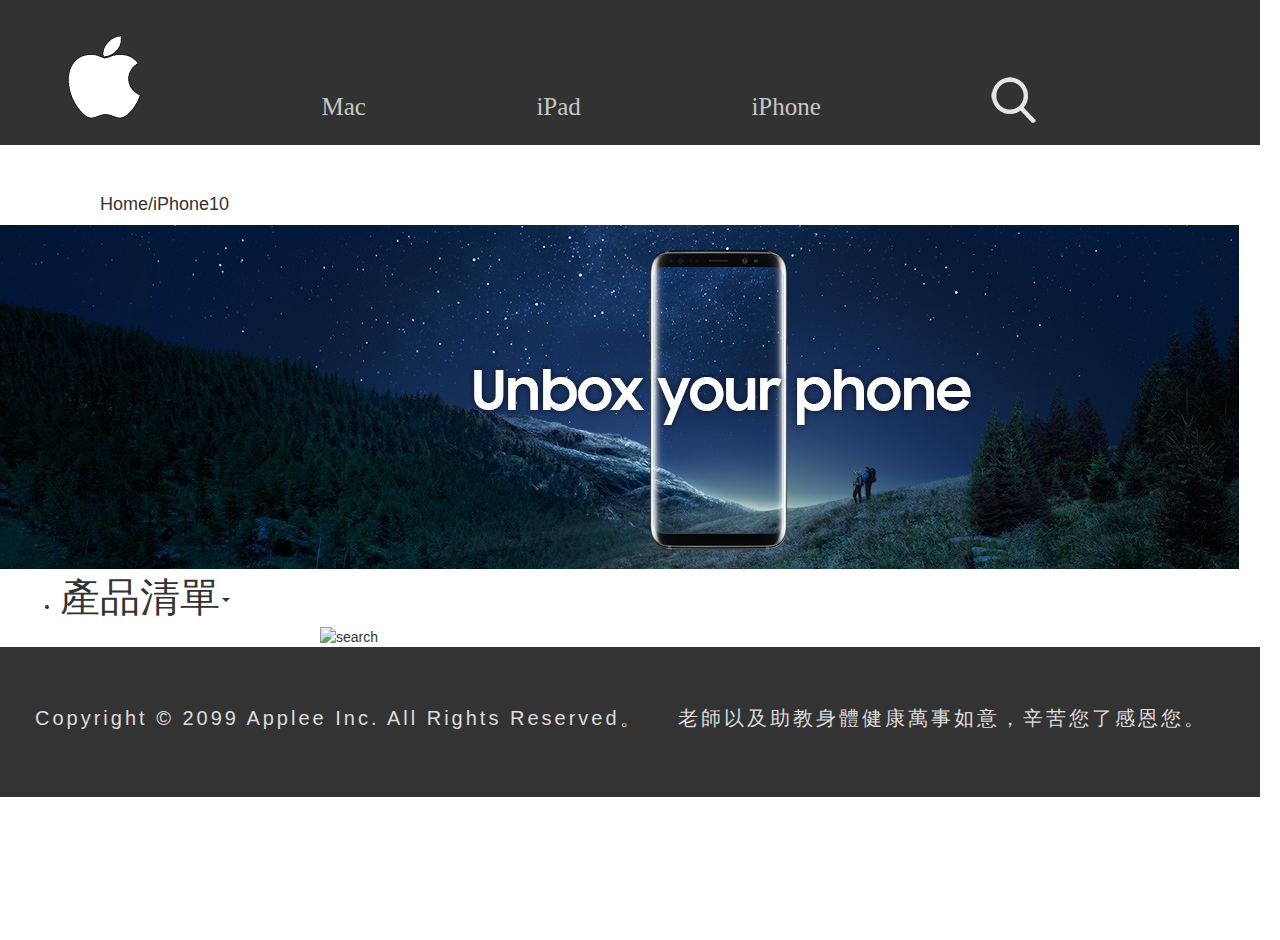
==== iPhone10_more/index.html @ 7d33b0f1 "1" ====
<!DOCTYPE html>
<html>
<head>
  <meta charset="UTF-8">
  <title>APPLE 。 引領時代 。 超越時代</title>
  <link rel="stylesheet" href="style.css">
  <meta http-equiv="X-UA-Compatible" content="IE=edge,chrome=1">
  <link href="css/bootstrap.min.css" rel="stylesheet">
  <script src="js/bootstrap.min.js"></script>
</head>

<body>
  <header>
    <div class="top">
        <ul>
          <li><a href="https://tjpcjo685.github.io/midterm/mid-gift/index.html"><img src="img/apple_logo.png" alt="APPLE" /></a></li>
          <li><a href="#">Mac</a></li>
          <li><a href="https://tjpcjo685.github.io/midterm/iPad%20Pro/index.html">iPad</a></li>
          <li><a href="https://tjpcjo685.github.io/midterm/mid-unbox%20your%20phone/index.html">iPhone</a></li>
          <li><a href="#"><img src="img/search.png" alt="search" /></a></li>
        </ul>

  </header>
  <article>
    <div class="ppp"><h4>Home/iPhone10</h4></div>
    <div class="space_4">
      <img src="img/bg-ss.png">
      <div class="content"></div>
    </div>
    <div class="space_2_2">
      <div class="container">
        <li class="dropdown"><h7 class="dropdown-toggle" data-toggle="dropdown">產品清單<span class="caret"></span></h7>
          <ul class="dropdown-menu">
            <li><a href="#">Mac</a></li>
            <li><a href="https://tjpcjo685.github.io/midterm/iPad%20Pro/index.html">iPad</a></li>
            <li><a href="https://tjpcjo685.github.io/midterm/mid-unbox%20your%20phone/index.html">iPhone</a></li>
          </ul>
        </li>
      </div>
      <img src="img/iPhone-10.jpg" alt="search">
    </div>
  </article>
  <footer>
    <p>Copyright © 2099 Applee Inc. All Rights Reserved。</p>
    <p>老師以及助教身體健康萬事如意，辛苦您了感恩您。</p>
  </footer>
</body>
</html>
---- iPhone10_more/style.css ----
* {
    box-sizing: border-box;
}

body{
  background: rgb(255,255,255);
    font-family: Arial Black;
    width:1260px;
    height:940px;
    margin-top: -15px;
    margin-left:auto;
    margin-right:auto;

    background-position: top;
    background-repeat: no-repeat;
    background-attachment: scroll;
    background-size: auto;
}
.top{
  background-color: rgb(50, 50, 50);
  height: 160px;
}

.top ul{
  list-style:initial;
  float:none;
}


.top li{
  color: rgb(200,200,200);
  display: inline-block;
  vertical-align:text-bottom;
  margin-top: 0px;
  margin-right: 125px;

}

.top li a{
  overflow: auto;
  color: rgba(240,240,240,.8);
  font-size: 25px;
  display: inline-block;
  padding: 5px 20px;
  margin-top: 40px;
  border: solid 1px rgba(25,25,25,0);
  background-color: rgba(255,255,255,0);
}

.top li a:hover{
  border-bottom: solid 1px rgba(25,25,25,.8);
  background-color: rgba(255,255,255,.6);
  border-radius: 8px;
  font-size: 25px;
}

header {
    font-family: Arial Black;
    height: 200px;
    width: 100%;
    margin-top: -15px;
    background-position:top;
    background-repeat:no-repeat;
    background-size:cover;
}

.space_1 {
    background: url(img/1.png);
    background-color: rgb(255,255,255);
    border:2px solid;
    padding: 0px;
    background-position:top;
    background-repeat: no-repeat;
    background-attachment:scroll;
    background-size:contain;
    margin-top: 50px;
}

.space_1 .content{
  border-left: er:0px;
  height: 737px;
  width: 1440px;
  color:rgb(230,230,230);
}

h1{
  padding-top: 200px;
  padding-left: 200px;
  font-size: 70px;
}

h2,h3{
  font-size: 30px;
  padding-top: 0px;
  padding-left: 200px;
}

.space_2{
  background: url(img/og.png);

  background-position:left;
  background-color: rgb(243, 243, 243);
  background-repeat: no-repeat;
  background-attachment:scroll;
  background-size:cover;
  margin-top: 50px;

  border-style: outset;
}

.space_2 .content{
  margin-bottom: 0px;
  margin-left: 750px;
  height: 650px;
  width: 1440px;
  font-size: 60px;
  color: rgb(243,243,243);
  line-height: 0px;
}

h4{
  padding-bottom: 0px;
  padding-top: 0px;
}

.space_2 .content p{
  padding-top: 15px;
  margin-top: 0px;
  font-size:30px;
  padding-bottom: 0px;
  color:rgb(243, 243, 243);
}

.space_2 .content .button{
  font-size:30px;
  position: relative;
  top: 150px;
  margin-left: 200px;
  left:60px;
  padding:10px 20px 10px 20px;
  background-size: 200px 100px;
  color:rgb(240,240,240);
  border-radius: 8px;
  background-color: rgba(100,100,100,.5);
}

.space_2 .content .button:hover{
  background-color: rgba(217,96,82,.7);
  border-radius: 8px;
}

.space_2_2 img{
  position: relative;
  left: 25vw;
}

.space_3{
  background: url(img/long.jpg);
  background-color: rgb(227,227,227);
  background-position:center;
  background-repeat: no-repeat;
  background-attachment:scroll;
  background-size:cover;
  border:2px #808080 solid;
  margin-top: 50px;
}

.space_3 .content{
  height: 650px;
  width: 1440px;
}

h5{
  font-size: 120px;
  margin-left: 50px;
  margin-top: 140px;
  color:rgb(243,243,243);

}

.space_3 .content_pro_2 p{
  font-size: 40px;
  padding-top: 70px;
  padding-bottom: 50px;
  position:static;
  color: rgb(24,23,24);
  margin-top: -250px;
  margin-left: 50px;
  float: left;
}

.space_3 .content .button{
  font-size:30px;
  position: relative;
  top: 50px;
  margin-left: 200px;
  left:-150px;
  padding:10px 20px 10px 20px;
  background-size: 200px 100px;
  color:rgb(240,240,240);
  border-radius: 8px;
  background-color: rgba(100,100,100,.5);
}

.space_3 .content .button:hover{
  background-color: rgba(217,96,82,.7);
  border-radius: 8px;
}

/*
.space_4{
  background-color: #F5F5F5;
  background: url(img/bg-ss.png);
  background-position:top;
  background-repeat: no-repeat;
  background-attachment:scroll;
  background-size:contain;
  /*border:2px #808080 solid;*
}

.space_4 .content{
  height: 700px;
  width: 1600px;
  color:rgb(243,245,245);
}*/

.space_5{
  background-position:top;
  margin-top: 50px;
  width: 100%;
  background-color: rgb(222,225,234);
}

.space_5 .content .ul_1 ul{
  float: left;
  padding-right: 150px;
  padding-left: 50px;
}

.space_5 .content .ul_1 li{

  font-size: 30px;
  color: rgb(20,20,20);
}

.space_5 .content .ul_2 ul{
  float: left;
  padding-right: 150px;
  padding-left: 50px;
}

.space_5 .content .ul_2 li{

  font-size: 30px;
  color: rgb(20,20,20);
}

.space_5 .content .ul_3 ul{
  float: left;
  list-style: none;
  padding-right: 0px;
  padding-left: 50px;
  top:-20px;
  padding-top: 50px;
  margin-left: 100px;
}

.space_5 .content .ul_3 li{
  display: inline;
  font-size: 20px;
  color: rgb(20,20,20);
}


.space_5 .content .button{
  background-color: rgb(217,96,82);
  padding:5px 10px;
  position: relative;
  top: 78px;
  left:349px;
  color :white;
  border-radius: 10px;
}

h6,h7{
  font-size: 20px;
  font-size: 40px;
  margin-top: 0px;
  margin-bottom: 0px;
}

.ppp{
  position: relative;
  left: 100px;
}
/**/
.dropdown-menu {
  position: relative;
}
.dropdown-menu > ul {
  position: absolute;
  z-index: 1;

  visibility: hidden;
  transition: visibility 0.5s;
  opacity: 0;
}

.dropdown-menu > span:focus ~ ul {
  visibility: visible;
  opacity: 1;
}
.dropdown-menu > span {
  -webkit-user-select: none;
  -moz-user-select: none;
  -ms-user-select: none;
  user-select: none;
}

.dropdown-menu > span,
.dropdown-menu > div {
  cursor: pointer;
  outline: 0;
  -webkit-tap-highlight-color: rgba(0, 0, 0, 0);
}
.dropdown-menu li:hover .sub-menu {visibility: visible;}
.dropdown:hover .dropdown-menu {display: block;}
.arrow-bottom {
    display: inline-block;
    margin-left: 5px;
    border-top: 4px solid #FFF;
    border-right: 4px solid transparent;
    border-left: 4px solid transparent;
    width: 1px;
    height: 1px;
}
/**/
footer {
    width: 100%;
    height: 150px;

    display: flex;
    align-items: center;
    justify-content: center;
    display: inline-block;
    background-color: #333;

}


footer p{
  text-align: center;
  letter-spacing: 3px;
  padding-top: 57px;
  float: left;
  display: inline-block;
  color: #ddd;
  font-size: 20px;
  margin-left: 35px;
}
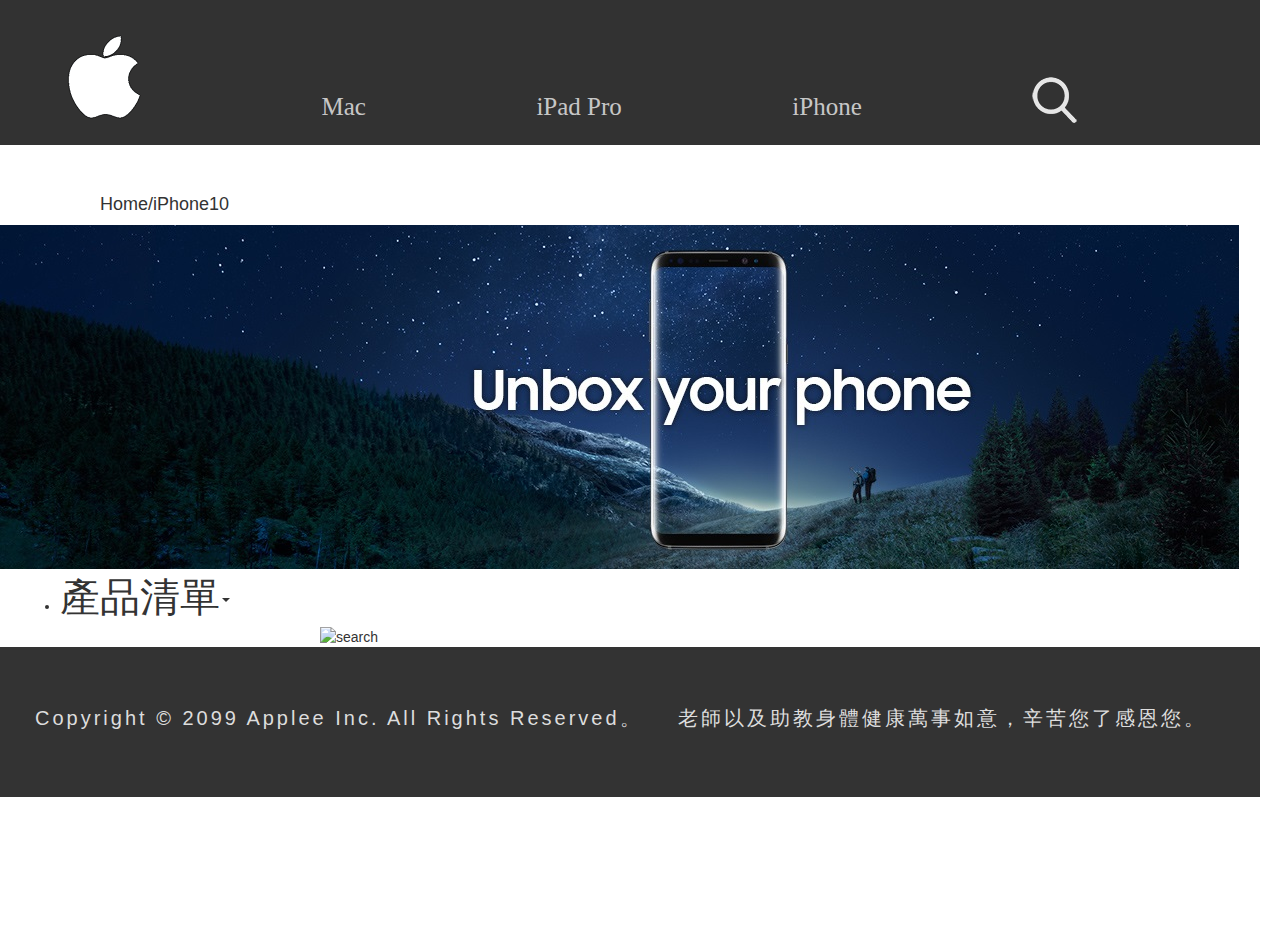
==== commit 066fe0c1: "3" ====
--- a/iPhone10_more/index.html
+++ b/iPhone10_more/index.html
@@ -14,11 +14,11 @@
   <header>
     <div class="top">
         <ul>
-          <li><a href="https://tjpcjo685.github.io/midterm/mid-gift/index.html"><img src="img/apple_logo.png" alt="APPLE" /></a></li>
+          <li><a href="https://tjpcjo685.github.io/87/mid-gift/index.html"><img src="img/apple_logo.png" alt="APPLE" /></a></li>
           <li><a href="#">Mac</a></li>
-          <li><a href="https://tjpcjo685.github.io/midterm/iPad%20Pro/index.html">iPad</a></li>
+          <li><a href="https://tjpcjo685.github.io/midterm/iPad%20Pro/index.html">iPad Pro</a></li>
           <li><a href="https://tjpcjo685.github.io/midterm/mid-unbox%20your%20phone/index.html">iPhone</a></li>
-          <li><a href="#"><img src="img/search.png" alt="search" /></a></li>
+          <li><a href="https://tjpcjo685.github.io/87/mid-gift/index.html"><img src="img/search.png" alt="search" /></a></li>
         </ul>
 
   </header>
@@ -33,7 +33,7 @@
         <li class="dropdown"><h7 class="dropdown-toggle" data-toggle="dropdown">產品清單<span class="caret"></span></h7>
           <ul class="dropdown-menu">
             <li><a href="#">Mac</a></li>
-            <li><a href="https://tjpcjo685.github.io/midterm/iPad%20Pro/index.html">iPad</a></li>
+            <li><a href="https://tjpcjo685.github.io/midterm/iPad%20Pro/index.html">iPad Pro</a></li>
             <li><a href="https://tjpcjo685.github.io/midterm/mid-unbox%20your%20phone/index.html">iPhone</a></li>
           </ul>
         </li>
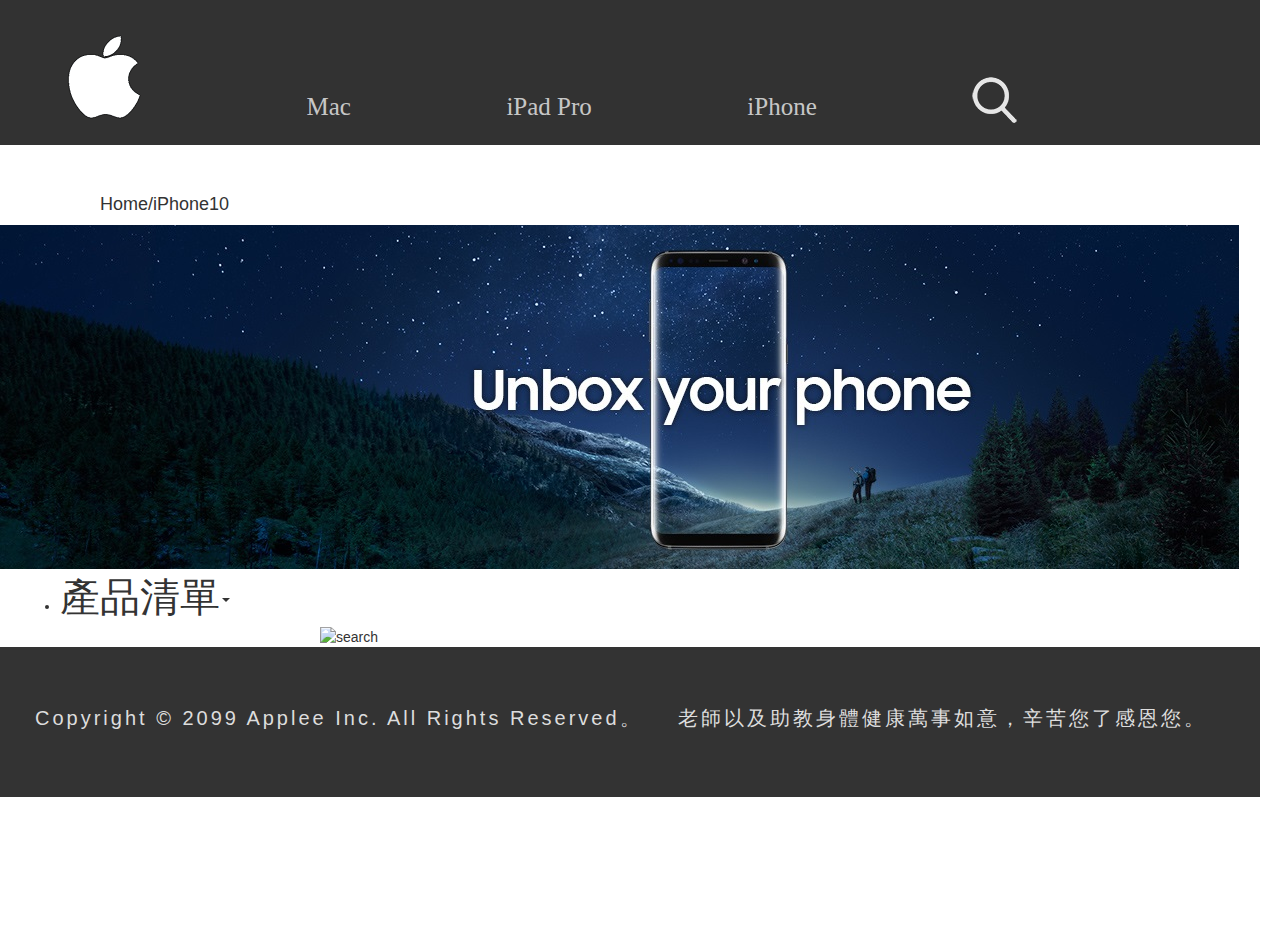
==== commit cb51d0aa: "final" ====
--- a/iPhone10_more/index.html
+++ b/iPhone10_more/index.html
@@ -15,9 +15,9 @@
     <div class="top">
         <ul>
           <li><a href="https://tjpcjo685.github.io/87/mid-gift/index.html"><img src="img/apple_logo.png" alt="APPLE" /></a></li>
-          <li><a href="#">Mac</a></li>
-          <li><a href="https://tjpcjo685.github.io/midterm/iPad%20Pro/index.html">iPad Pro</a></li>
-          <li><a href="https://tjpcjo685.github.io/midterm/mid-unbox%20your%20phone/index.html">iPhone</a></li>
+          <li><a href="https://tjpcjo685.github.io/87/Mac/index.html">Mac</a></li>
+          <li><a href="https://tjpcjo685.github.io/87/iPad%20Pro/index.html">iPad Pro</a></li>
+          <li><a href="https://tjpcjo685.github.io/87/mid-2/index.html">iPhone</a></li>
           <li><a href="https://tjpcjo685.github.io/87/mid-gift/index.html"><img src="img/search.png" alt="search" /></a></li>
         </ul>
 
@@ -32,9 +32,9 @@
       <div class="container">
         <li class="dropdown"><h7 class="dropdown-toggle" data-toggle="dropdown">產品清單<span class="caret"></span></h7>
           <ul class="dropdown-menu">
-            <li><a href="#">Mac</a></li>
-            <li><a href="https://tjpcjo685.github.io/midterm/iPad%20Pro/index.html">iPad Pro</a></li>
-            <li><a href="https://tjpcjo685.github.io/midterm/mid-unbox%20your%20phone/index.html">iPhone</a></li>
+            <li><a href="https://tjpcjo685.github.io/87/Mac/index.html">Mac</a></li>
+            <li><a href="https://tjpcjo685.github.io/87/iPad%20Pro/index.html">iPad Pro</a></li>
+            <li><a href="https://tjpcjo685.github.io/87/mid-2/index.html">iPhone</a></li>
           </ul>
         </li>
       </div>
--- a/iPhone10_more/style.css
+++ b/iPhone10_more/style.css
@@ -32,7 +32,7 @@
   display: inline-block;
   vertical-align:text-bottom;
   margin-top: 0px;
-  margin-right: 125px;
+  margin-right: 110px;
 
 }
 
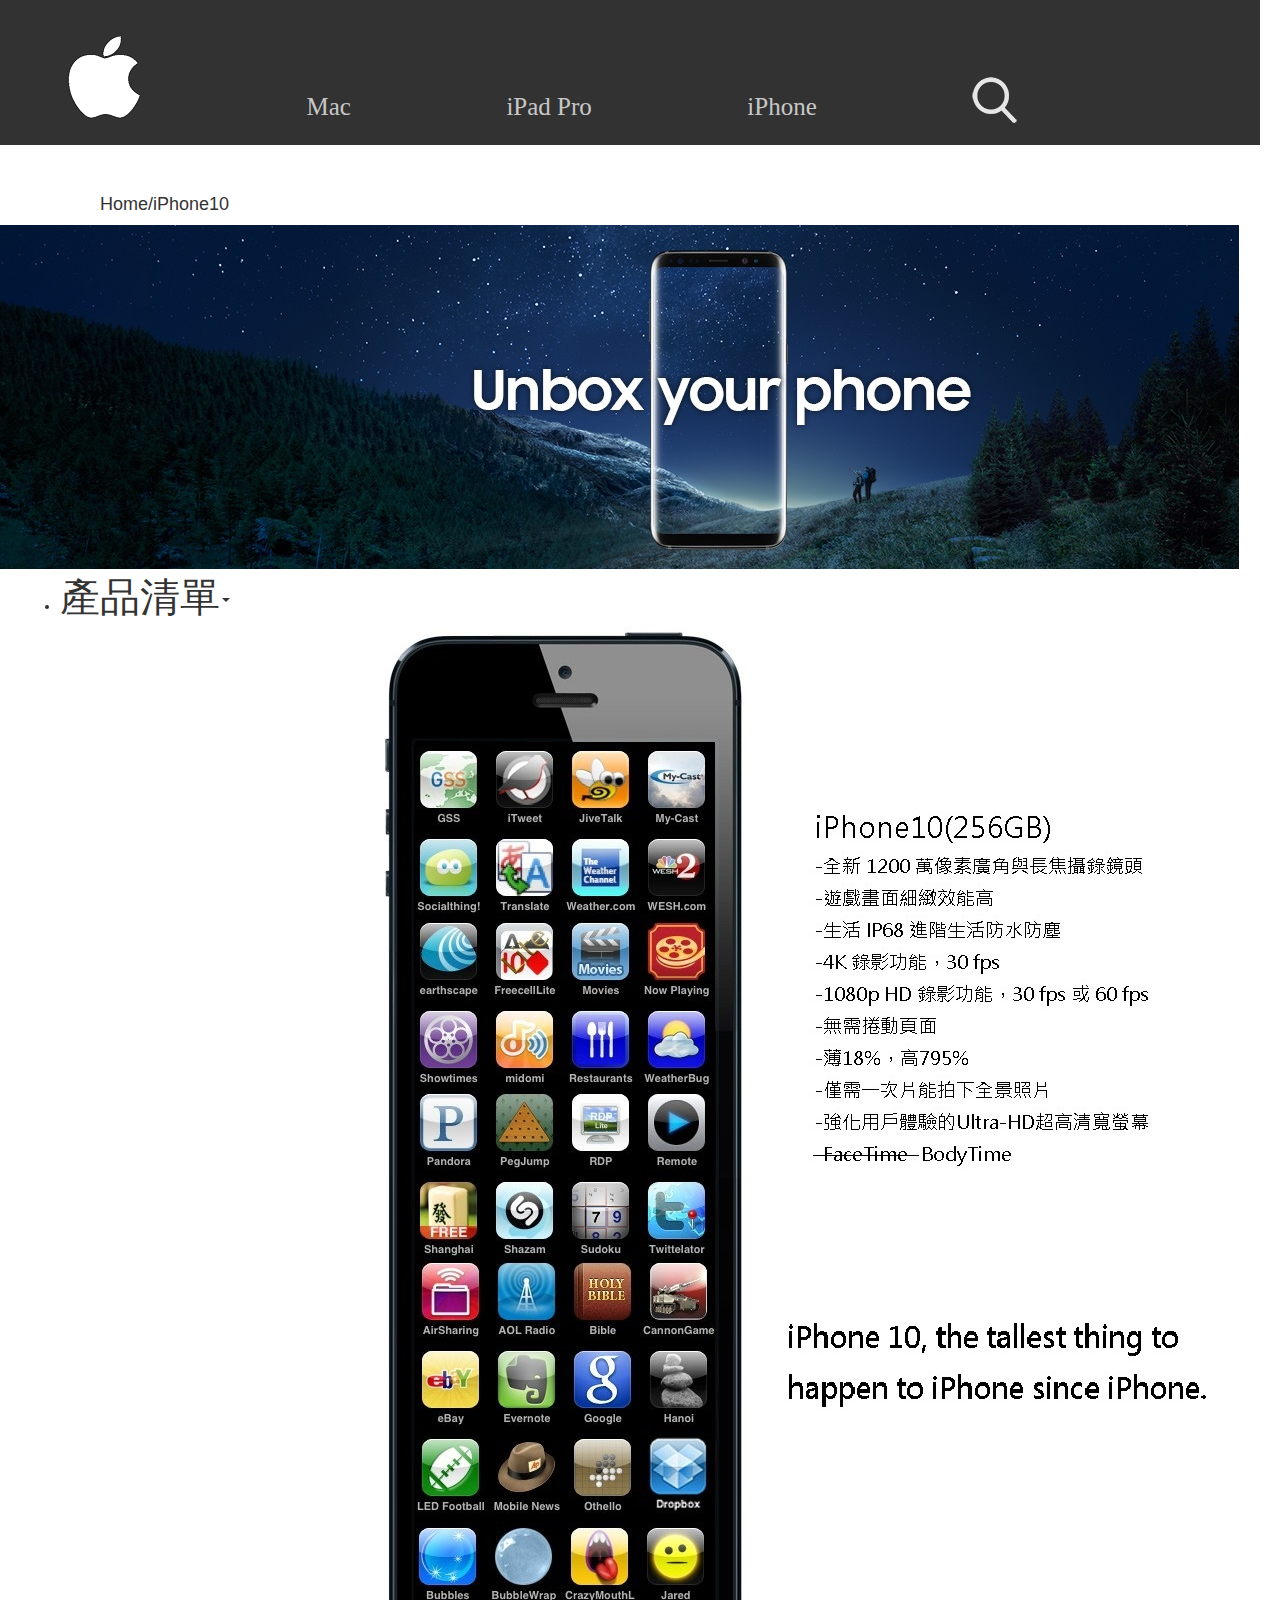
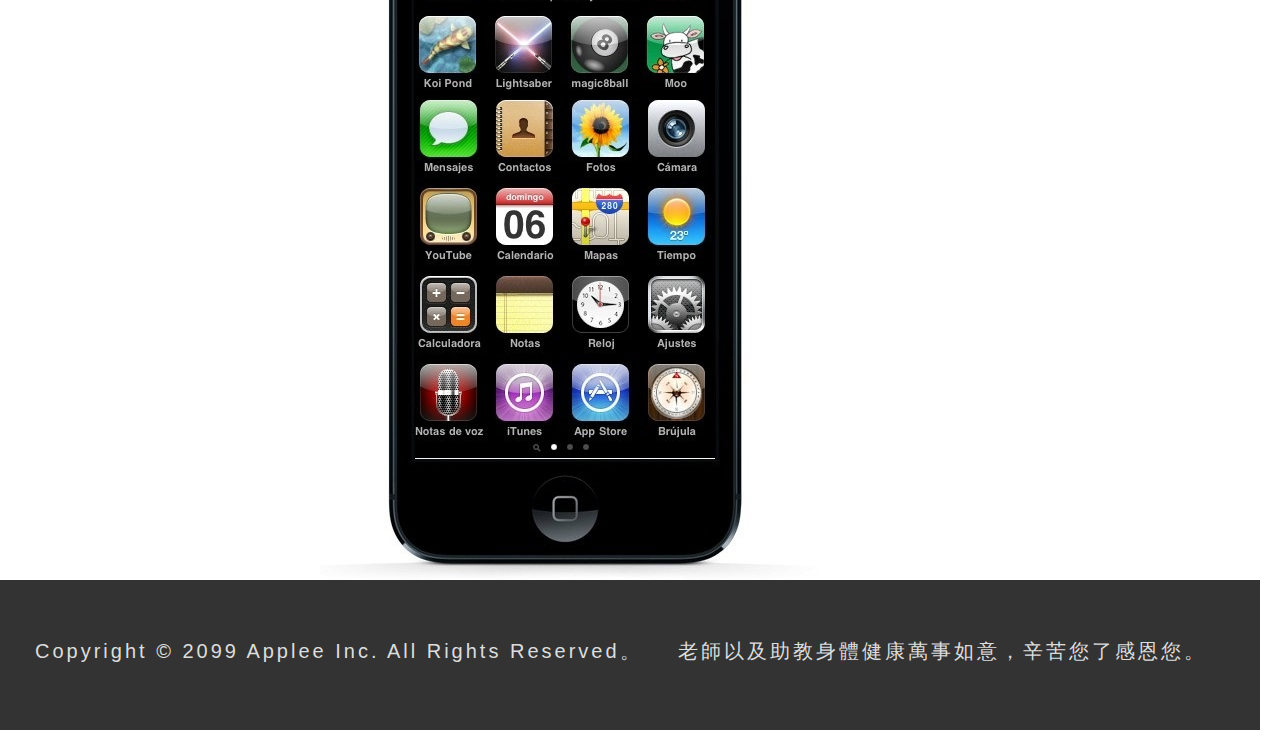
==== commit d186d2c9: "ffinal" ====
--- a/iPhone10_more/index.html
+++ b/iPhone10_more/index.html
@@ -38,7 +38,7 @@
           </ul>
         </li>
       </div>
-      <img src="img/iPhone-10.jpg" alt="search">
+      <img src="img/iphone-10.jpg" alt="search">
     </div>
   </article>
   <footer>
